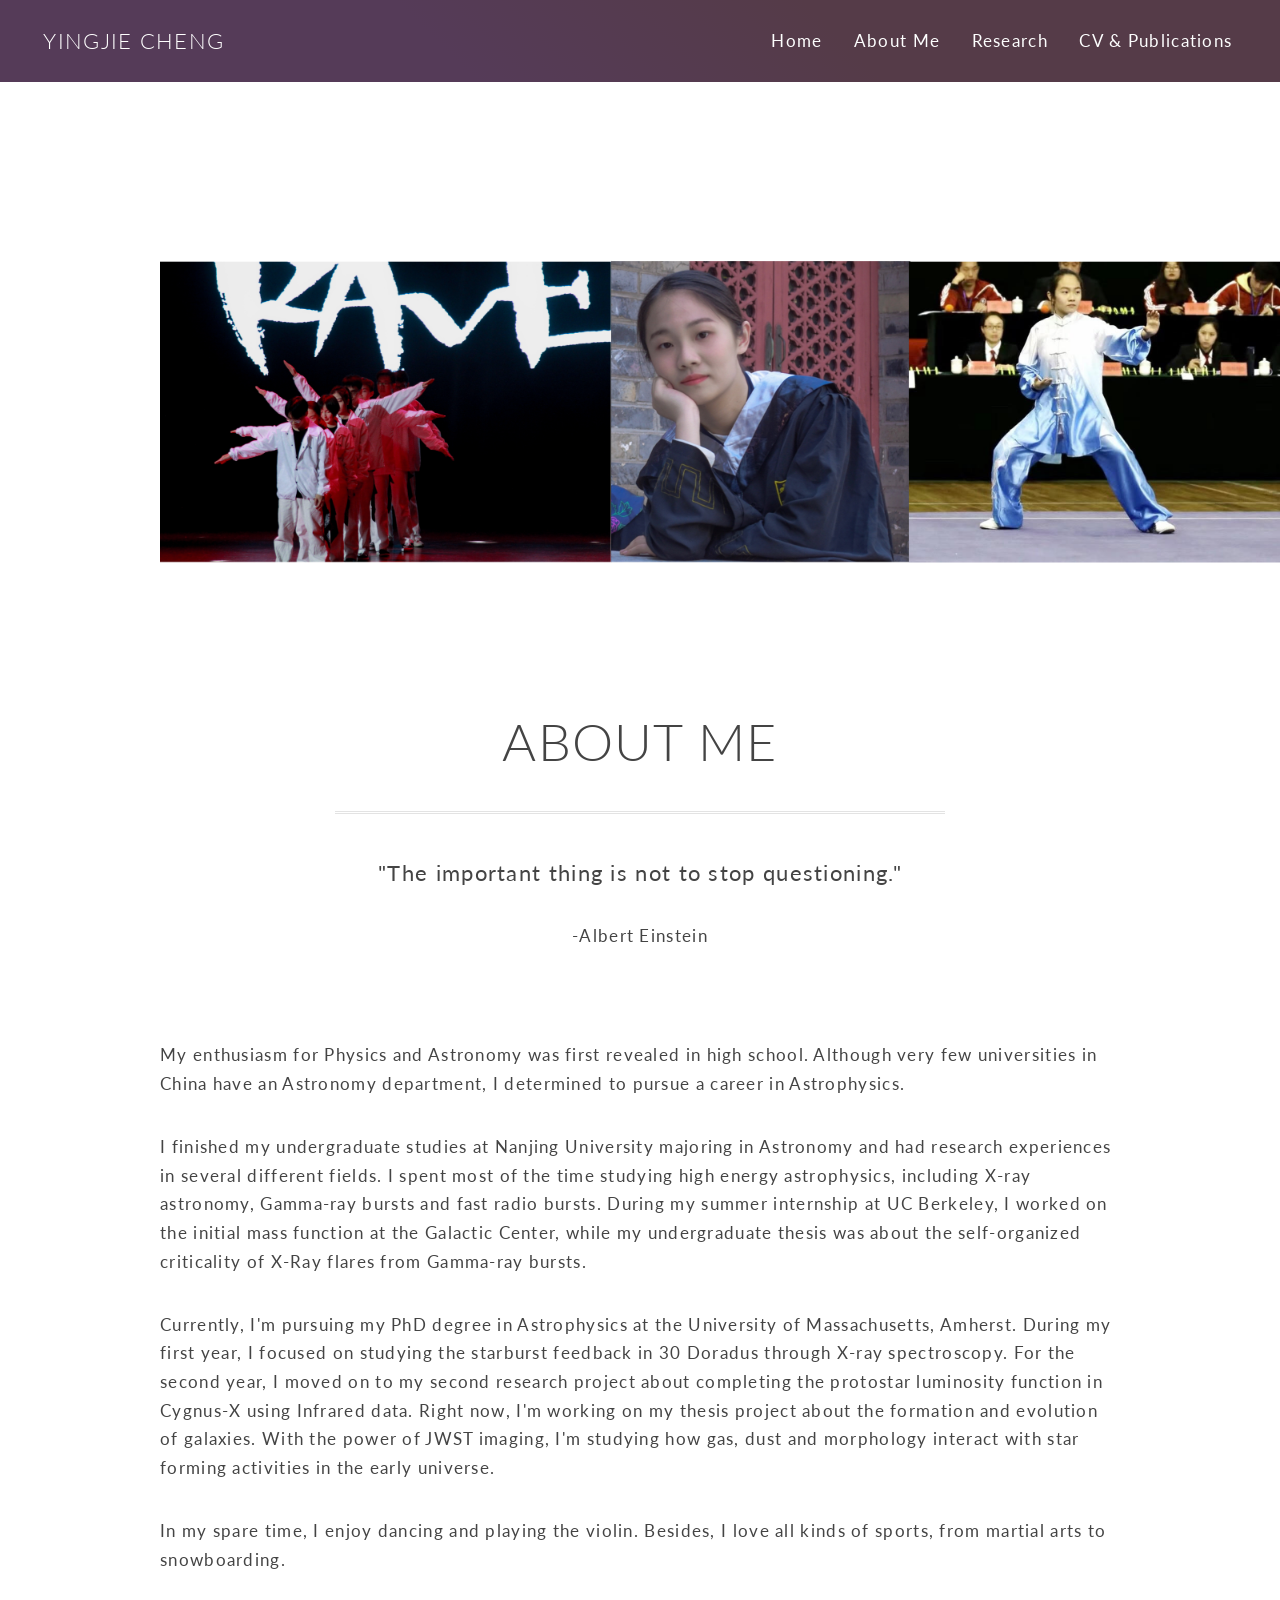
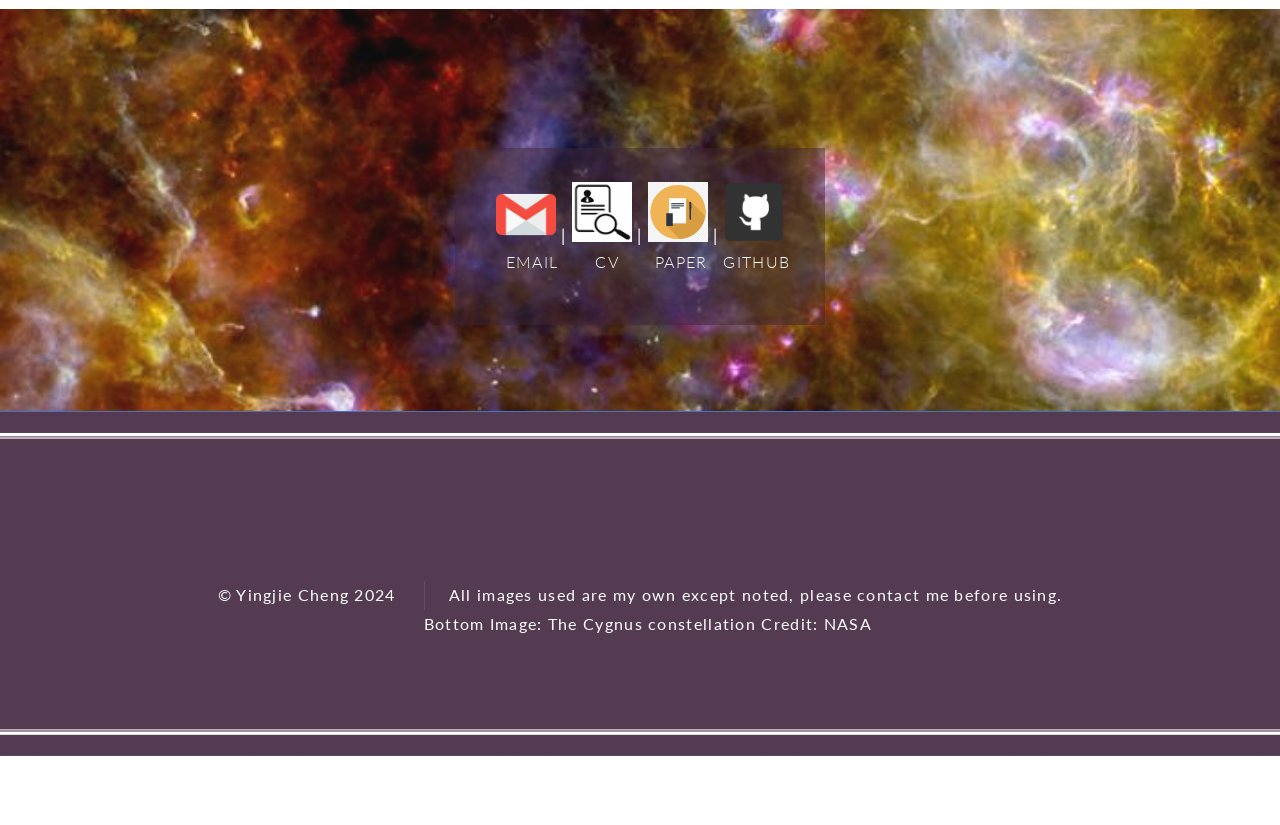
==== aboutme.html @ f70af8f1 "Add files via upload" ====
<!DOCTYPE html>

<html lang="en">
	<head>
		<meta charset="UTF-8">
		<title>About Me | Yingjie Cheng</title>
        <link rel="shortcut icon" href="images/shortcut.ico">
		<meta http-equiv="content-type" content="text/html; charset=utf-8" />
		<meta name="description" content="" />
		<meta name="keywords" content="" />
		<script src="js/jquery.min.js"></script>
		<script src="js/skel.min.js"></script>
		<script src="js/skel-layers.min.js"></script>
		<script src="js/init.js"></script>
		<noscript>
			<!-- <link rel="stylesheet" href="css/skel.css" /> -->
			<link rel="stylesheet" href="css/style.css" />
			<link rel="stylesheet" href="css/style-xlarge.css" />
		</noscript>
	</head>
	
	<body>
		<!-- Header -->
			<header id="header">
                <h1><a href="index.html">Yingjie Cheng</a></h1>
				<nav id="nav">
					<ul>
						<li><a href="index.html">Home</a></li>
						<li><a href="aboutme.html">About Me</a></li>
						<li><a href="research.html">Research</a></li>
                        <li><a href="CV.pdf">CV & Publications</a></li>
					</ul>
				</nav>
	</header>
        
		<!-- Main -->
		<section id="main" class="wrapper">
			<div class="container">

					
					<!-- Image -->
						<section>
							<div class="box alt">
								<div class="row 50% uniform">
									<div class="12u$">
									  <h5><span class="image fit"><img style="width:1200px; height:450px;" src="images/photo.png" alt="" /></span></h5>
									</div>

								</div>
							</div>
                    </section>
                    <header class="major">
						<h2>About Me</h2>
                        <p>"The important thing is not to stop questioning."</p>
                        <psb>-Albert Einstein</psb>
					</header>
                    
                    <section>									    
							
							<h5>&nbsp;</h5>
							<p>My enthusiasm for Physics and Astronomy was first revealed in high school. Although very few universities in China have an Astronomy department, I determined to pursue a career in Astrophysics.</p>
                        
                            <p>I finished my undergraduate studies at Nanjing University majoring in Astronomy and had research experiences in several different fields. I spent most of the time studying high energy astrophysics, including X-ray astronomy, Gamma-ray bursts and fast radio bursts. During my summer internship at UC Berkeley, I worked on the initial mass function at the Galactic Center, while my undergraduate thesis was about the self-organized criticality of X-Ray flares from Gamma-ray bursts. </p>
                        
                            <p>Currently, I'm pursuing my PhD degree in Astrophysics at the University of Massachusetts, Amherst. During my first year, I focused on studying the starburst feedback in 30 Doradus through X-ray spectroscopy. For the second year, I moved on to my second research project about completing the protostar luminosity function in Cygnus-X using Infrared data. Right now, I'm working on my thesis project about the formation and evolution of galaxies. With the power of JWST imaging, I'm studying how gas, dust and morphology interact with star forming activities in the early universe.</p>
                        
                      		<p>In my spare time, I enjoy dancing and playing the violin. Besides, I love all kinds of sports, from martial arts to snowboarding.</p>           
			      </section>
	</div>			
		<!-- Banner -->
			<section id="banner">
                <div class="inner">
                    <a href="mailto:yingjiecheng@umass.edu"><img style="width:60px; height:55px;" src="images/mail.png"/></a> | 
                    <a href="CV.pdf" download target="_blank"><img style="width:60px; height:60px;" src="images/cv.png"/></a> |
                    <a href="https://ui.adsabs.harvard.edu/public-libraries/2K2qzGQ8QLOMhehoR975ag" target="_blank"><img style="width:60px; height:60px;" src="images/paper.png"/></a> |             
                    <a href="https://github.com/yingjie97" target="_blank"><img style="width:60px; height:60px;" src="images/github.png"/></a>
					<h5> &nbsp;&nbsp;&nbsp;Email &nbsp;&nbsp;&nbsp;&nbsp;&nbsp; CV &nbsp;&nbsp;&nbsp;&nbsp;&nbsp; Paper &nbsp;&nbsp;GitHub </h5>
				</div>					
			</section>	
				
		<!-- Footer -->
			<footer id="footer">
				<div class="container">
					<ul class="copyright">
						<li>© Yingjie Cheng 2024</li>
						<li>All images used are my own except noted, please contact me before using.</li>
                            <ul>
                                <li>Bottom Image: The Cygnus constellation Credit: NASA</li>
                            </ul>
					</ul>
				</div>
			</footer> 
	</section>
	</body>
</html>
---- css/style.css ----
@charset "UTF-8";
@import url(font-awesome.min.css);
@import url("http://fonts.googleapis.com/css?family=Lato:300,400");

/*
	Interphase by TEMPLATED
	templated.co @templatedco
	Released for free under the Creative Commons Attribution 3.0 license (templated.co/license)
*/

/* Basic */

	body {
		background: #fff;
	}

	body, input, select, textarea {
		color: #444;
		font-family: 'Lato', sans-serif; 
		font-size: 15pt;
		font-weight: 400;
		letter-spacing: 0.075em;
		line-height: 1.65em;
	}

	a {
		color: #4dac71;
		text-decoration: underline;
	}

		a:hover {
			text-decoration: none;
		}

	strong, b {
		color: #FDFEFE;
		font-weight: 600;
	}

    strong, b_b {
        color: #b366ff;
		font-weight: 1000;
	}

	em, i {
		font-style: italic;
	}

	p {
		margin: 0 0 2em 0;
	}

	h1, h2, h3, h4, h5, h6 {
        color: inherit;
		font-weight: 300;
		line-height: 1.75em;
		margin-bottom: 1em;
		text-transform: uppercase;  
	}

		h1 a, h2 a, h3 a, h4 a, h5 a, h6 a {
			color: inherit;
			text-decoration: none;
			border: 0;
		}

	h2 {
		font-size: 1.75em;
		line-height: 1.5em;
	}

	h3 {
		font-size: 1.35em;
		line-height: 1.5em;
	}

	h4 {
		font-size: 1.1em;
		line-height: 1.5em;
	}

	h5 {
		font-size: 0.9em;
		line-height: 1.5em;
	}

	h6 {
		font-size: 0.7em;
		line-height: 1.5em;
	}

	sub {
		font-size: 0.8em;
		position: relative;
		top: 0.5em;
	}

	sup {
		font-size: 0.8em;
		position: relative;
		top: -0.5em;
	}

	hr {
		border: 0;
		border-bottom: medium 1px rgba(144, 144, 144, 0.25);
		margin: 2em 0;
	}

		hr.major {
			margin: 3em 0;
		}

	blockquote {
		border-left: solid 4px rgba(144, 144, 144, 0.25);
		font-style: italic;
		margin: 0 0 2em 0;
		padding: 0.5em 0 0.5em 2em;
	}

	code {
		background: rgba(144, 144, 144, 0.075);
		border-radius: 4px;
		border: solid 1px rgba(144, 144, 144, 0.25);
		font-family: "Courier New", monospace;
		font-size: 0.9em;
		margin: 0 0.25em;
		padding: 0.25em 0.65em;
	}

	pre {
		-webkit-overflow-scrolling: touch;
		font-family: "Courier New", monospace;
		font-size: 0.9em;
		margin: 0 0 2em 0;
	}

		pre code {
			display: block;
			line-height: 1.75em;
			padding: 1em 1.5em;
			overflow-x: auto;
		}

	.align-left {
		text-align: left;
	}

	.align-center {
		text-align: center;
	}

	.align-right {
		text-align: right;
	}

/* Section/Article */

	section.special, article.special {
		text-align: center;
	}

	header p {
		position: relative;
		margin: 0 0 1.5em 0;
	}

	header h2 + p {
		font-size: 1.25em;
		margin-top: -1em;
		line-height: 1.5em;
	}

	header h3 + p {
		font-size: 1.1em;
		margin-top: -0.8em;
		line-height: 1.5em;
	}

	header h4 + p,
	header h5 + p,
	header h6 + p {
		font-size: 0.9em;
		margin-top: -0.6em;
		line-height: 1.5em;
	}

	header.major {
		text-align: center;
		margin-bottom: 3em;
	}

		header.major h2 {
			font-size: 3em;
		}

		header.major p {
			border-top: medium double rgba(144, 144, 144, 0.25);
			display: inline-block;
			padding: 2em 2em 0 2em;
		}
		
        header.major psb {
			display: block;
			padding: -25em 2em 0 2em;
		}

/* Form */

	form {
		margin: 0 0 2em 0;
	}

	label {
		color: #666;
		display: block;
		font-size: 0.9em;
		font-weight: 400;
		margin: 0 0 1em 0;
	}

	input[type="text"],
	input[type="password"],
	input[type="email"],
	select,
	textarea {
		-moz-appearance: none;
		-webkit-appearance: none;
		-o-appearance: none;
		-ms-appearance: none;
		appearance: none;
		background: rgba(144, 144, 144, 0.075);
		border-radius: 4px;
		border: none;
		border: solid 1px rgba(144, 144, 144, 0.25);
		color: inherit;
		display: block;
		outline: 0;
		padding: 0 1em;
		text-decoration: none;
		width: 100%;
	}

		input[type="text"]:invalid,
		input[type="password"]:invalid,
		input[type="email"]:invalid,
		select:invalid,
		textarea:invalid {
			box-shadow: none;
		}

		input[type="text"]:focus,
		input[type="password"]:focus,
		input[type="email"]:focus,
		select:focus,
		textarea:focus {
			border-color: #4dac71;
			box-shadow: 0 0 0 1px #4dac71;
		}

	.select-wrapper {
		text-decoration: none;
		display: block;
		position: relative;
	}

		.select-wrapper:before {
			content: "";
			-moz-osx-font-smoothing: grayscale;
			-webkit-font-smoothing: antialiased;
			font-family: FontAwesome;
			font-style: normal;
			font-weight: normal;
			text-transform: none !important;
		}

		.select-wrapper:before {
			color: rgba(144, 144, 144, 0.25);
			display: block;
			height: 2.75em;
			line-height: 2.75em;
			pointer-events: none;
			position: absolute;
			right: 0;
			text-align: center;
			top: 0;
			width: 2.75em;
		}

		.select-wrapper select::-ms-expand {
			display: none;
		}

	input[type="text"],
	input[type="password"],
	input[type="email"],
	select {
		height: 2.75em;
	}

	textarea {
		padding: 0.75em 1em;
	}

	input[type="checkbox"],
	input[type="radio"] {
		-moz-appearance: none;
		-webkit-appearance: none;
		-o-appearance: none;
		-ms-appearance: none;
		appearance: none;
		display: block;
		float: left;
		margin-right: -2em;
		opacity: 0;
		width: 1em;
		z-index: -1;
	}

		input[type="checkbox"] + label,
		input[type="radio"] + label {
			text-decoration: none;
			color: #444;
			cursor: pointer;
			display: inline-block;
			font-size: 1em;
			font-weight: 300;
			padding-left: 2.4em;
			padding-right: 0.75em;
			position: relative;
		}

			input[type="checkbox"] + label:before,
			input[type="radio"] + label:before {
				-moz-osx-font-smoothing: grayscale;
				-webkit-font-smoothing: antialiased;
				font-family: FontAwesome;
				font-style: normal;
				font-weight: normal;
				text-transform: none !important;
			}

			input[type="checkbox"] + label:before,
			input[type="radio"] + label:before {
				background: rgba(144, 144, 144, 0.075);
				border-radius: 4px;
				border: solid 1px rgba(144, 144, 144, 0.25);
				content: '';
				display: inline-block;
				height: 1.65em;
				left: 0;
				line-height: 1.58125em;
				position: absolute;
				text-align: center;
				top: 0;
				width: 1.65em;
			}

		input[type="checkbox"]:checked + label:before,
		input[type="radio"]:checked + label:before {
			background: #3ba666;
			border-color: #3ba666;
			color: #ffffff;
			content: '\f00c';
		}

		input[type="checkbox"]:focus + label:before,
		input[type="radio"]:focus + label:before {
			border-color: #4dac71;
			box-shadow: 0 0 0 1px #4dac71;
		}

	input[type="checkbox"] + label:before {
		border-radius: 4px;
	}

	input[type="radio"] + label:before {
		border-radius: 100%;
	}

	::-webkit-input-placeholder {
		color: #888 !important;
		opacity: 1.0;
	}

	:-moz-placeholder {
		color: #888 !important;
		opacity: 1.0;
	}

	::-moz-placeholder {
		color: #888 !important;
		opacity: 1.0;
	}

	:-ms-input-placeholder {
		color: #888 !important;
		opacity: 1.0;
	}

	.formerize-placeholder {
		color: #888 !important;
		opacity: 1.0;
	}

/* Box */

	.box {
		border-radius: 4px;
		border: solid 1px rgba(144, 144, 144, 0.25);
		margin-bottom: 2em;
		padding: 1.5em;
	}

		.box > :last-child,
		.box > :last-child > :last-child,
		.box > :last-child > :last-child > :last-child {
			margin-bottom: 0;
		}

		.box.alt {
			border: 0;
			border-radius: 0;
			padding: 0;
		}

/* Icon */

	.icon {
		text-decoration: none;
		border-bottom: none;
		position: relative;
	}

		.icon:before {
			-moz-osx-font-smoothing: grayscale;
			-webkit-font-smoothing: antialiased;
			font-family: FontAwesome;
			font-style: normal;
			font-weight: normal;
			text-transform: none !important;
		}

		.icon > .label {
			display: none;
		}

		.icon.rounded {
			border-radius: 100%;
			border: 1px solid #4dac71;
			display: inline-block;
			height: 2em;
			line-height: 2em;
			text-align: center;
			width: 2em;
		}

			.icon.rounded.big {
				font-size: 3.5em;
			}

/* Image */

	.image {
		border-radius: 4px;
		border: 0;
		display: inline-block;
		position: relative;
	}

		.image img {
			border-radius: 4px;
			display: block;
		}

		.image.left {
			float: left;
			padding: 0 1.5em 1em 0;
			top: 0.25em;
		}

		.image.right {
			float: right;
			padding: 0 0 1em 1.5em;
			top: 0.25em;
		}

		.image.left, .image.right {
			max-width: 40%;
		}

			.image.left img, .image.right img {
				width: 100%;
			}

		.image.fit {
			display: block;
			margin: 0 0 2em 0;
			width: 100%;
		}

			.image.fit img {
				width: 100%;
			}

/* List */

	ol {
		list-style: decimal;
		margin: 0 0 2em 0;
		padding-left: 1.25em;
	}

		ol li {
			padding-left: 0.25em;
		}

	ul {
		list-style: disc;
		margin: 0 0 2em 0;
		padding-left: 1em;
	}

		ul li {
			padding-left: 0.5em;
		}

		ul.alt {
			list-style: none;
			padding-left: 0;
		}

			ul.alt li {
				border-top: solid 1px rgba(144, 144, 144, 0.25);
				padding: 0.8em 0;
			}

				ul.alt li:first-child {
					border-top: 0;
					padding-top: 0;
				}

		ul.icons {
			cursor: default;
			list-style: none;
			padding-left: 0;
		}

			ul.icons li {
				display: inline-block;
				padding: 0 1em 0 0;
			}

				ul.icons li:last-child {
					padding-right: 0;
				}

		ul.actions {
			cursor: default;
			list-style: none;
			padding-left: 0;
		}

			ul.actions li {
				display: inline-block;
				padding: 0 1em 0 0;
				vertical-align: middle;
			}

				ul.actions li:last-child {
					padding-right: 0;
				}

			ul.actions.small li {
				padding: 0 0.5em 0 0;
			}

			ul.actions.vertical li {
				display: block;
				padding: 1em 0 0 0;
			}

				ul.actions.vertical li:first-child {
					padding-top: 0;
				}

				ul.actions.vertical li > * {
					margin-bottom: 0;
				}

			ul.actions.vertical.small li {
				padding: 0.5em 0 0 0;
			}

				ul.actions.vertical.small li:first-child {
					padding-top: 0;
				}

			ul.actions.fit {
				display: table;
				margin-left: -1em;
				padding: 0;
				table-layout: fixed;
				width: calc(100% + 1em);
			}

				ul.actions.fit li {
					display: table-cell;
					padding: 0 0 0 1em;
				}

					ul.actions.fit li > * {
						margin-bottom: 0;
					}

				ul.actions.fit.small {
					margin-left: -0.5em;
					width: calc(100% + 0.5em);
				}

					ul.actions.fit.small li {
						padding: 0 0 0 0.5em;
					}

		ul.tabular {
			list-style: outside none none;
			padding: 0px;
		}

			ul.tabular li {
				border-top: solid 1px rgba(144, 144, 144, 0.25);
				line-height: 1.75em;
				margin: 1.5em 0px 0px;
				padding-left: 7em;
				padding-top: 12px;
				position: relative;
			}

				ul.tabular li:first-child {
					border-top: 0;
					margin-top: 0;
				}

				ul.tabular li h3 {
					left: 0px;
					position: absolute;
					text-align: center;
					top: 12px;
					vertical-align: top;
					width: 1em;
				}

	dl {
		margin: 0 0 2em 0;
	}

/* Table */

	.table-wrapper {
		-webkit-overflow-scrolling: touch;
		overflow-x: auto;
	}

	table {
		margin: 0 0 2em 0;
		width: 100%;
	}

		table tbody tr {
			border: solid 1px rgba(144, 144, 144, 0.25);
			border-left: 0;
			border-right: 0;
		}

			table tbody tr:nth-child(2n + 1) {
				background-color: rgba(144, 144, 144, 0.075);
			}

		table td {
			padding: 0.75em 0.75em;
		}

		table th {
			color: #666;
			font-size: 0.9em;
			font-weight: 400;
			padding: 0 0.75em 0.75em 0.75em;
			text-align: left;
		}

		table thead {
			border-bottom: solid 2px rgba(144, 144, 144, 0.25);
		}

		table tfoot {
			border-top: solid 2px rgba(144, 144, 144, 0.25);
		}

		table.alt {
			border-collapse: separate;
		}

			table.alt tbody tr td {
				border: solid 1px rgba(144, 144, 144, 0.25);
				border-left-width: 0;
				border-top-width: 0;
			}

				table.alt tbody tr td:first-child {
					border-left-width: 1px;
				}

			table.alt tbody tr:first-child td {
				border-top-width: 1px;
			}

			table.alt thead {
				border-bottom: 0;
			}

			table.alt tfoot {
				border-top: 0;
			}

/* Button */

	input[type="submit"],
	input[type="reset"],
	input[type="button"],
	.button {
		-moz-appearance: none;
		-webkit-appearance: none;
		-o-appearance: none;
		-ms-appearance: none;
		appearance: none;
		-moz-transition: background-color 0.2s ease-in-out, color 0.2s ease-in-out;
		-webkit-transition: background-color 0.2s ease-in-out, color 0.2s ease-in-out;
		-o-transition: background-color 0.2s ease-in-out, color 0.2s ease-in-out;
		-ms-transition: background-color 0.2s ease-in-out, color 0.2s ease-in-out;
		transition: background-color 0.2s ease-in-out, color 0.2s ease-in-out;
		background-color: #3ba666;
		border-radius: 4px;
		border: 0;
		color: #ffffff !important;
		cursor: pointer;
		display: inline-block;
		font-weight: 400;
		height: 2.85em;
		line-height: 2.8em;
		padding: 0 2em;
		text-align: center;
		text-decoration: none;
		white-space: nowrap;
	}

		input[type="submit"]:hover,
		input[type="reset"]:hover,
		input[type="button"]:hover,
		.button:hover {
			background-color: #42b972;
		}

		input[type="submit"]:active,
		input[type="reset"]:active,
		input[type="button"]:active,
		.button:active {
			background-color: #34935a;
		}

		input[type="submit"].icon,
		input[type="reset"].icon,
		input[type="button"].icon,
		.button.icon {
			padding-left: 1.35em;
		}

			input[type="submit"].icon:before,
			input[type="reset"].icon:before,
			input[type="button"].icon:before,
			.button.icon:before {
				margin-right: 0.5em;
			}

		input[type="submit"].fit,
		input[type="reset"].fit,
		input[type="button"].fit,
		.button.fit {
			display: block;
			margin: 0 0 1em 0;
			width: 100%;
		}

		input[type="submit"].small,
		input[type="reset"].small,
		input[type="button"].small,
		.button.small {
			font-size: 0.8em;
		}

		input[type="submit"].big,
		input[type="reset"].big,
		input[type="button"].big,
		.button.big {
			font-size: 1.35em;
		}

		input[type="submit"].alt,
		input[type="reset"].alt,
		input[type="button"].alt,
		.button.alt {
			background-color: transparent;
			box-shadow: inset 0 0 0 2px rgba(144, 144, 144, 0.25);
			color: #666 !important;
		}

			input[type="submit"].alt:hover,
			input[type="reset"].alt:hover,
			input[type="button"].alt:hover,
			.button.alt:hover {
				background-color: rgba(144, 144, 144, 0.075);
			}

			input[type="submit"].alt:active,
			input[type="reset"].alt:active,
			input[type="button"].alt:active,
			.button.alt:active {
				background-color: rgba(144, 144, 144, 0.2);
			}

			input[type="submit"].alt.icon:before,
			input[type="reset"].alt.icon:before,
			input[type="button"].alt.icon:before,
			.button.alt.icon:before {
				color: #888;
			}

		input[type="submit"].special,
		input[type="reset"].special,
		input[type="button"].special,
		.button.special {
			background-color: #4dac71;
			color: #ffffff !important;
		}

			input[type="submit"].special:hover,
			input[type="reset"].special:hover,
			input[type="button"].special:hover,
			.button.special:hover {
				background-color: #5cb67e;
			}

			input[type="submit"].special:active,
			input[type="reset"].special:active,
			input[type="button"].special:active,
			.button.special:active {
				background-color: #459a65;
			}

		input[type="submit"].disabled, input[type="submit"]:disabled,
		input[type="reset"].disabled,
		input[type="reset"]:disabled,
		input[type="button"].disabled,
		input[type="button"]:disabled,
		.button.disabled,
		.button:disabled {
			background-color: #444 !important;
			box-shadow: inset 0 -0.15em 0 0 rgba(0, 0, 0, 0.15);
			color: #fff !important;
			cursor: default;
			opacity: 0.25;
		}

/* Header */

	body.landing #header {
		background-color: transparent;
		left: 0;
		position: absolute;
		top: 0;
	}

	#header {
        background-color: #553B58;
			-moz-background-image: linear-gradient(45deg, #553B58 35%, #553B48 65%);
			-webkit-background-image: linear-gradient(45deg, #553B58 35%, #553B48 65%);
			-o-background-image: linear-gradient(45deg, #553B58 35%, #553B48 65%);
			-ms-background-image: linear-gradient(45deg, #553B58 35%, #553B48 65%);
			background-image: linear-gradient(45deg, #553B58 35%, #553B48 65%);
			color: #ffffff;
		cursor: default;
		height: 4.75em;
		line-height: 4.75em;
		width: 100%;
		z-index: 10000;
	}

		#header h1 {
			color: #ffffff;
			height: inherit;
			left: 2.5em;
			line-height: inherit;
			margin: 0;
			padding: 0;
			position: absolute;
			top: 0;
		}

			#header h1 a {
				font-size: 1.25em;
			}

		#header nav {
			height: inherit;
			line-height: inherit;
			position: absolute;
			right: 2.75em;
			top: 0;
			vertical-align: middle;
		}

			#header nav > ul {
				list-style: none;
				margin: 0;
				padding-left: 0;
			}

				#header nav > ul > li {
					border-radius: 4px;
					display: inline-block;
					margin-left: 1.5em;
					padding-left: 0;
				}

					#header nav > ul > li a {
						-moz-transition: color 0.2s ease-in-out;
						-webkit-transition: color 0.2s ease-in-out;
						-o-transition: color 0.2s ease-in-out;
						-ms-transition: color 0.2s ease-in-out;
						transition: color 0.2s ease-in-out;
						color: #FDFEFE;
						display: inline-block;
						text-decoration: none;
					}

						#header nav > ul > li a:hover {
							color: #ffffff;
						}

					#header nav > ul > li:first-child {
						margin-left: 0;
					}

					#header nav > ul > li .button {
						height: 2.25em;
						line-height: 2.25em;
						margin-bottom: 0;
						padding: 0 1em;
						position: relative;
						top: -0.075em;
						vertical-align: middle;
					}

		#header .container {
			position: relative;
		}

			#header .container h1 {
				left: 0;
			}

			#header .container nav {
				right: 0;
			}

/* Banner */

	#banner {
		background:url("../images/cygx.jpeg"),url("images/gray.png");
		background-position: center;
		background-repeat: no-repeat;
		background-size: cover;
		color: #ffffff;
		padding: 8em 0em 5em;
		text-align: center;
        opacity: 0.95;
	}

		#banner h2 {
			color: #ffffff;
			font-size: 3em;
			line-height: 1em;
			margin: 0 0 0.15em 0;
			padding: 0;
		}

		#banner p {
			font-size: 1.5em;
			margin: 1.5em 0 0 0;
		}

		#banner .actions {
			margin: 3em 0 0 0;
		}

		#banner .button {
			background-color: transparent;
			border: 1px solid #ffffff;
			font-weight: 300;
		}

			#banner .button:hover {
				background-color: rgba(255, 255, 255, 0.2);
			}

        #banner .inner {
			-moz-animation: reveal-banner 1s 0.25s ease-in-out;
			-webkit-animation: reveal-banner 1s 0.25s ease-in-out;
			-ms-animation: reveal-banner 1s 0.25s ease-in-out;
			animation: reveal-banner 1s 0.25s ease-in-out;
			-moz-animation-fill-mode: forwards;
			-webkit-animation-fill-mode: forwards;
			-ms-animation-fill-mode: forwards;
			animation-fill-mode: forwards;
			background: rgba(52, 27, 43, 0.5);
			color: #fff;
			display: inline-block;
			padding: 2em;
			text-align: center;
		}

			#banner .inner header {
				display: inline-block;
				border-bottom: solid 2px;
				border-top: solid 2px;
				margin: 0 0 2em 0;
				padding: 3px 0 3px 0;
			}

				#banner .inner header h2 {
					border-bottom: solid 2px;
					border-top: solid 2px;
					font-size: 2.5em;
					font-weight: 900;
					letter-spacing: 0.2em;
					margin: 0;
                    padding: 30px 0 30px 0;
					padding-left: 0.05em;
					position: relative;
					text-transform: uppercase;
				}

			#banner .inner p {
				letter-spacing: 0.1em;
				margin: 0;
				text-transform: uppercase;
			}

				#banner .inner p a {
					color: inherit;
					font-weight: 400;
					text-decoration: none;
				}

			#banner .inner footer {
				margin: 0 0 0 0;
			}


/* Wrapper */

	.wrapper {
		padding: 6em 0em 4em;
	}

		.wrapper.style1 {
			background-color: #553B58;
			-moz-background-image: linear-gradient(45deg, #553B58 80%, #553B48 20%);
			-webkit-background-image: linear-gradient(45deg, #553B58 80%, #553B48 20%);
			-o-background-image: linear-gradient(45deg, #553B58 80%, #553B48 20%);
			-ms-background-image: linear-gradient(45deg, #553B58 80%, #553B48 20%);
			background-image: linear-gradient(45deg, #553B58 80%, #553B48 20%);
			color: #ffffff;
		}

			.wrapper.style1 header {
				margin-bottom: 4em;
			}

			.wrapper.style1 h2 {
				color: #ffffff;
			}

			.wrapper.style1 .icon.big {
				border-color: #ffffff;
				margin-bottom: 0.5em;
			}

		.wrapper.style2 .title, .wrapper.style2 header {
			border-bottom: medium double rgba(144, 144, 144, 0.25);
			padding-bottom: 1em;
		}

		.wrapper.style2 header {
			margin-bottom: 4em;
		}

		.wrapper.style2 .feature {
			margin: 0 0 2em 0;
		}

/* Footer */

	#footer {
		background:url("../images/bottom.jpg"),url("images/gray.png"); 
		color: #ffffff;
		padding: 8em 0em 5em;
        background-position: center;
		background-repeat: no-repeat;
        background-size: cover;
	}

		#footer h2, #footer h3, #footer h4 {
			color: #ffffff;
		}

        #footer p {
            display: block;
			color: #ffffff;
            margin-left: 5em;
            padding-left: 1.5em;
		}


		#footer a {
			-moz-transition: all 0.2s ease-in-out;
			-webkit-transition: all 0.2s ease-in-out;
			-o-transition: all 0.2s ease-in-out;
			-ms-transition: all 0.2s ease-in-out;
			transition: all 0.2s ease-in-out;
			color: #ffffff;
		}

			#footer a:active, #footer a:hover {
				color: #ffffff;
			}

		#footer .icons .rounded {
			border-color: #888;
			font-size: 1.5em;
		}

			#footer .icons .rounded:active, #footer .icons .rounded:hover {
				border-color: #ffffff;
			}

		#footer .copyright {
			font-size: 0.9em;
			margin: 2em 0 0 0;
			padding: 0;
			text-align: center;
		}

			#footer .copyright li {
				border-left: solid 1px rgba(144, 144, 144, 0.25);
				display: inline-block;
				list-style: none;
				margin-left: 1.5em;
				padding-left: 1.5em;
			}

				#footer .copyright li:first-child {
					border-left: 0;
					margin-left: 0;
					padding-left: 0;
				}
---- css/style-xlarge.css ----
/*
	Interphase by TEMPLATED
	templated.co @templatedco
	Released for free under the Creative Commons Attribution 3.0 license (templated.co/license)
*/

/* Basic */

	body, input, select, textarea {
		font-size: 13pt;
	}
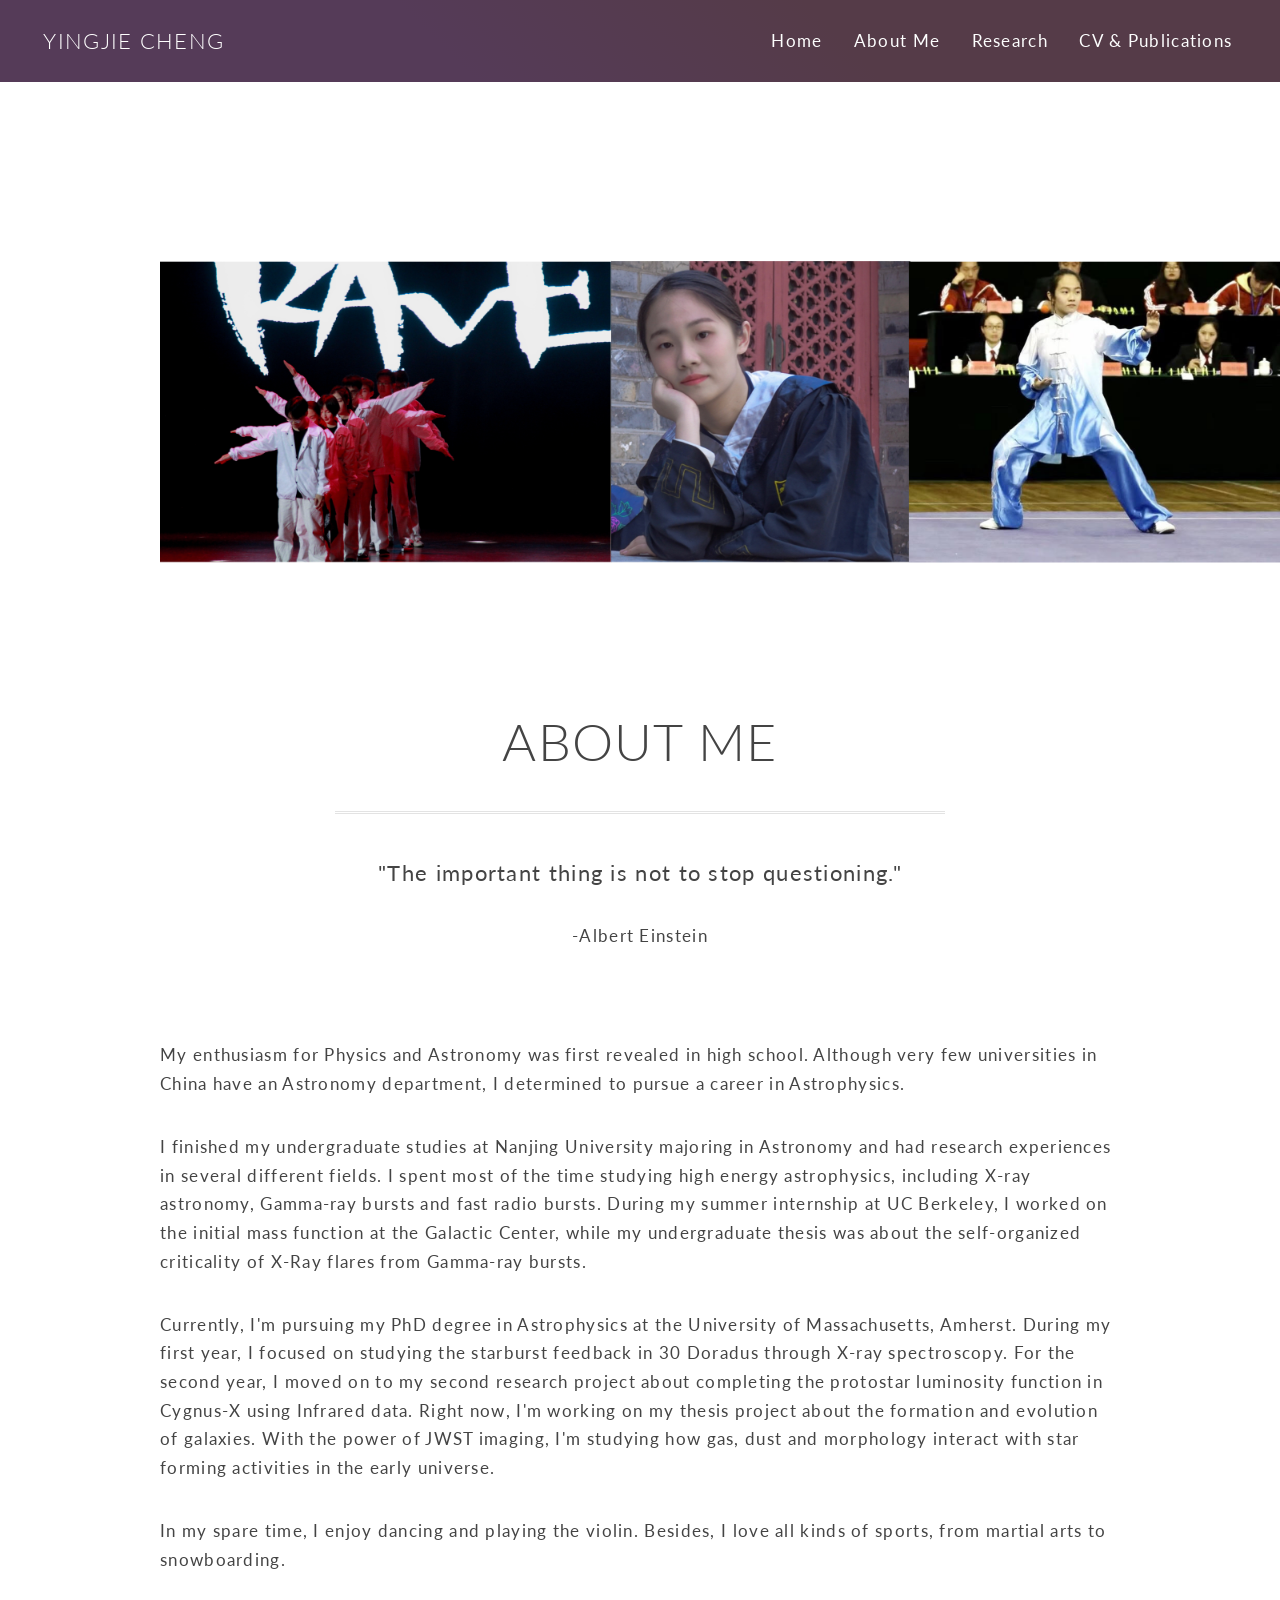
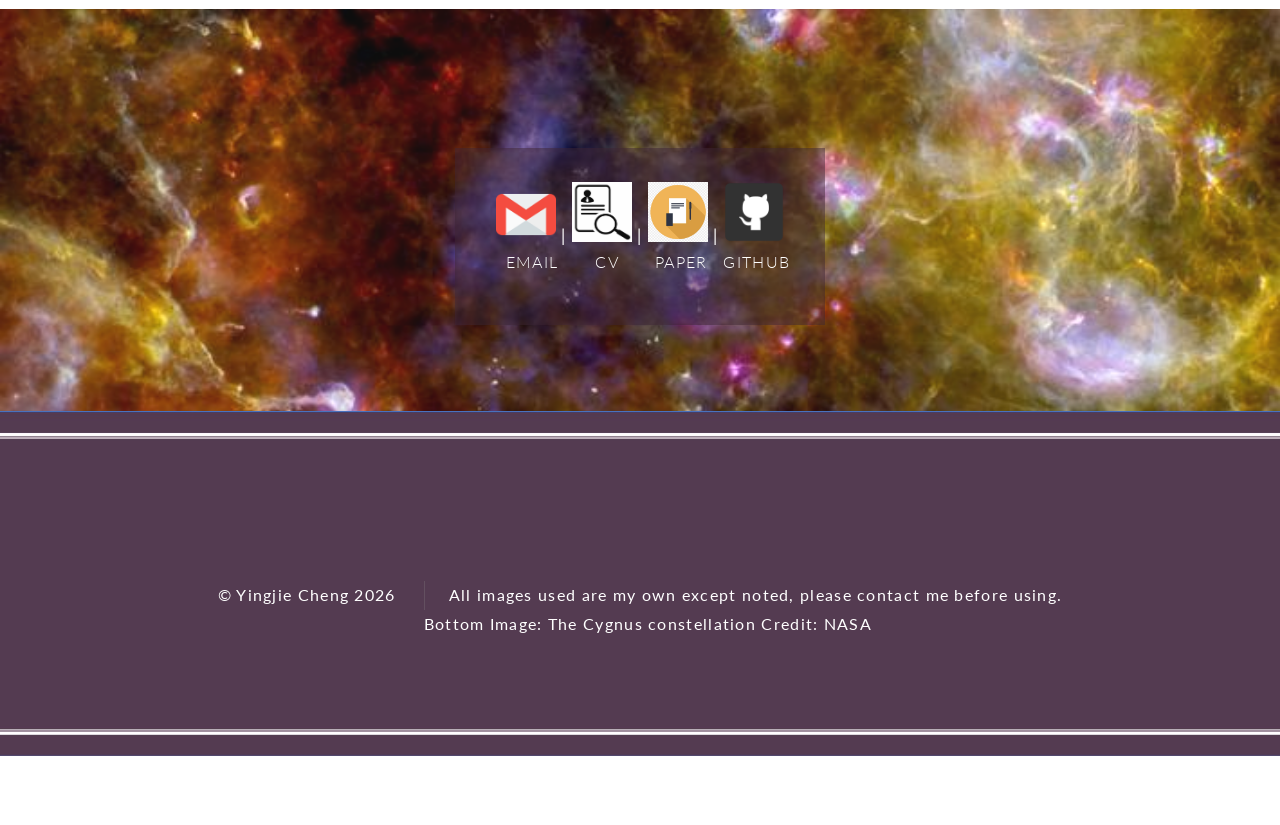
==== commit bc8c9422: "Update aboutme.html" ====
--- a/aboutme.html
+++ b/aboutme.html
@@ -70,7 +70,7 @@
 		<!-- Banner -->
 			<section id="banner">
                 <div class="inner">
-                    <a href="mailto:yingjiecheng@umass.edu"><img style="width:60px; height:55px;" src="images/mail.png"/></a> | 
+                    <a href="mailto:yingjiec@uw.edu"><img style="width:60px; height:55px;" src="images/mail.png"/></a> | 
                     <a href="CV.pdf" download target="_blank"><img style="width:60px; height:60px;" src="images/cv.png"/></a> |
                     <a href="https://ui.adsabs.harvard.edu/public-libraries/2K2qzGQ8QLOMhehoR975ag" target="_blank"><img style="width:60px; height:60px;" src="images/paper.png"/></a> |             
                     <a href="https://github.com/yingjie97" target="_blank"><img style="width:60px; height:60px;" src="images/github.png"/></a>
@@ -82,7 +82,7 @@
 			<footer id="footer">
 				<div class="container">
 					<ul class="copyright">
-						<li>© Yingjie Cheng 2024</li>
+						<li>© Yingjie Cheng 2026</li>
 						<li>All images used are my own except noted, please contact me before using.</li>
                             <ul>
                                 <li>Bottom Image: The Cygnus constellation Credit: NASA</li>
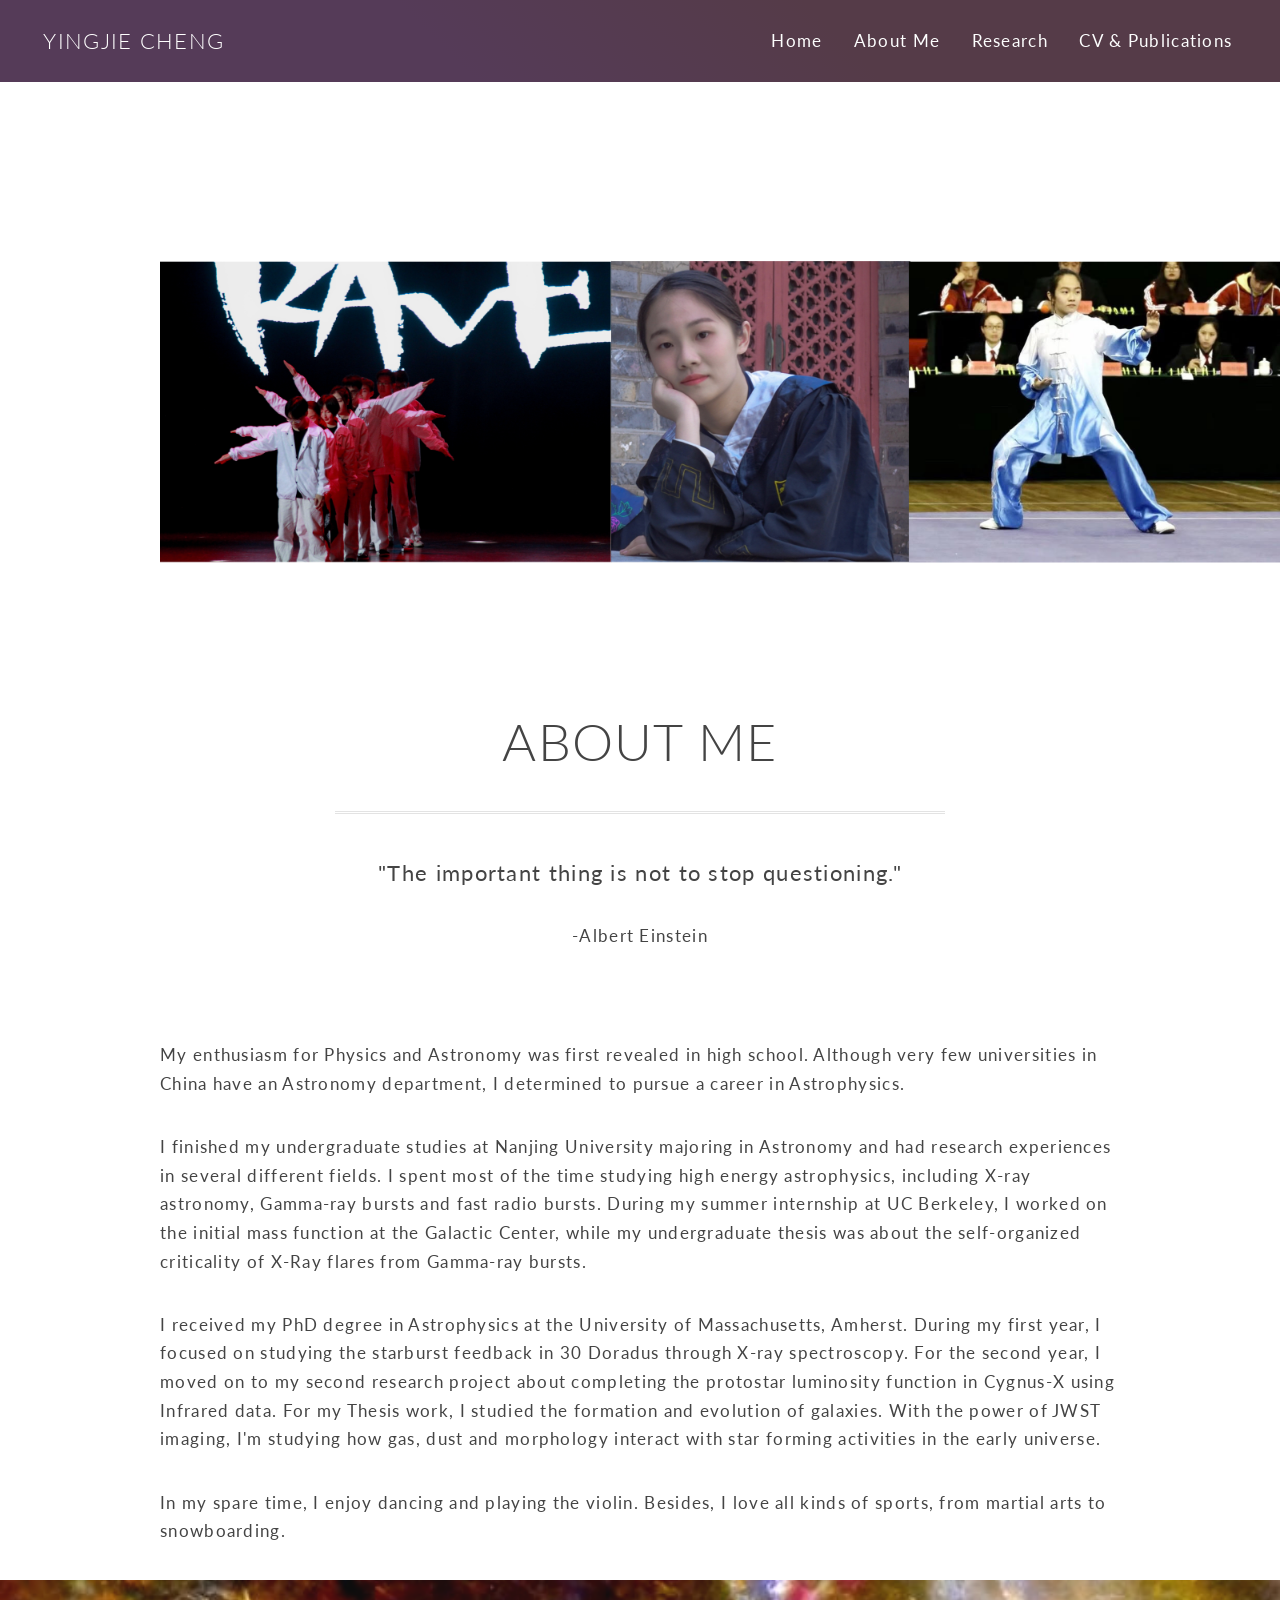
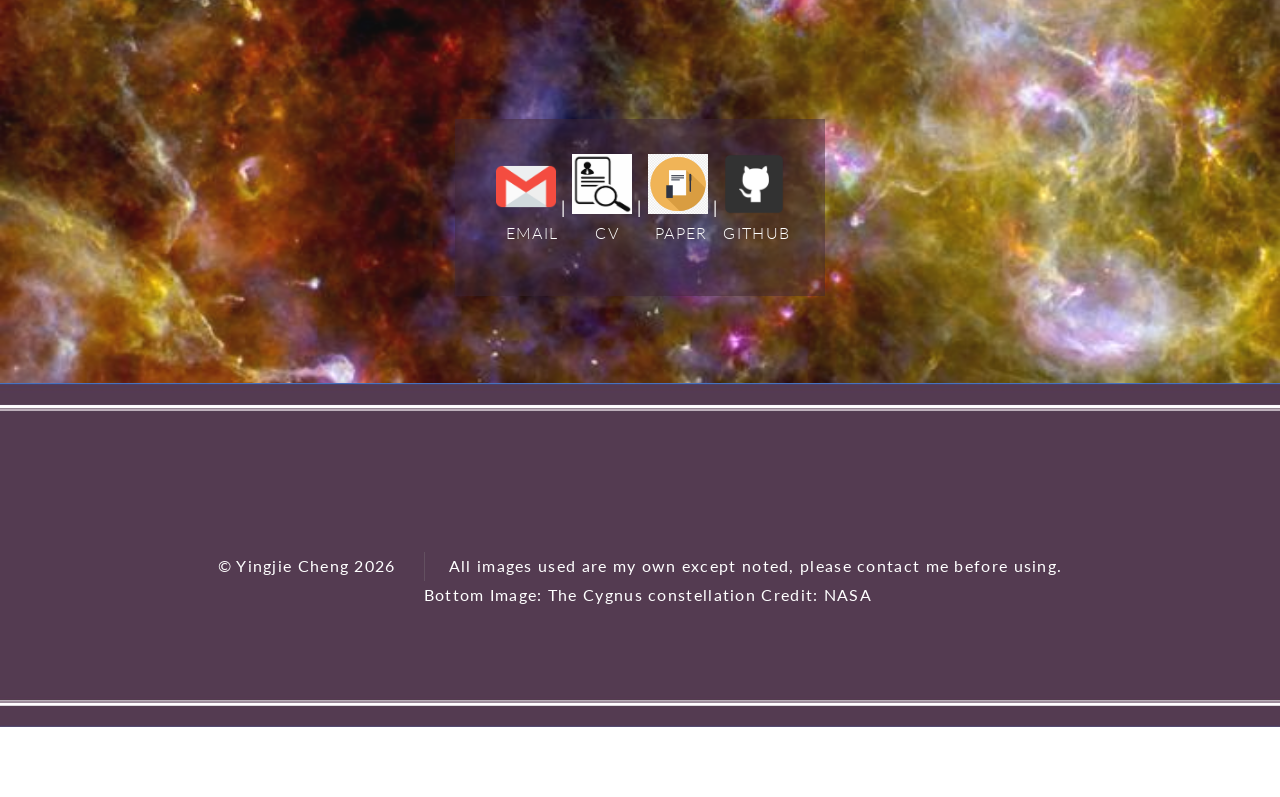
==== commit bc9fc155: "Update aboutme.html" ====
--- a/aboutme.html
+++ b/aboutme.html
@@ -62,7 +62,7 @@
                         
                             <p>I finished my undergraduate studies at Nanjing University majoring in Astronomy and had research experiences in several different fields. I spent most of the time studying high energy astrophysics, including X-ray astronomy, Gamma-ray bursts and fast radio bursts. During my summer internship at UC Berkeley, I worked on the initial mass function at the Galactic Center, while my undergraduate thesis was about the self-organized criticality of X-Ray flares from Gamma-ray bursts. </p>
                         
-                            <p>Currently, I'm pursuing my PhD degree in Astrophysics at the University of Massachusetts, Amherst. During my first year, I focused on studying the starburst feedback in 30 Doradus through X-ray spectroscopy. For the second year, I moved on to my second research project about completing the protostar luminosity function in Cygnus-X using Infrared data. Right now, I'm working on my thesis project about the formation and evolution of galaxies. With the power of JWST imaging, I'm studying how gas, dust and morphology interact with star forming activities in the early universe.</p>
+                            <p>I received my PhD degree in Astrophysics at the University of Massachusetts, Amherst. During my first year, I focused on studying the starburst feedback in 30 Doradus through X-ray spectroscopy. For the second year, I moved on to my second research project about completing the protostar luminosity function in Cygnus-X using Infrared data. For my Thesis work, I studied the formation and evolution of galaxies. With the power of JWST imaging, I'm studying how gas, dust and morphology interact with star forming activities in the early universe.</p>
                         
                       		<p>In my spare time, I enjoy dancing and playing the violin. Besides, I love all kinds of sports, from martial arts to snowboarding.</p>           
 			      </section>
